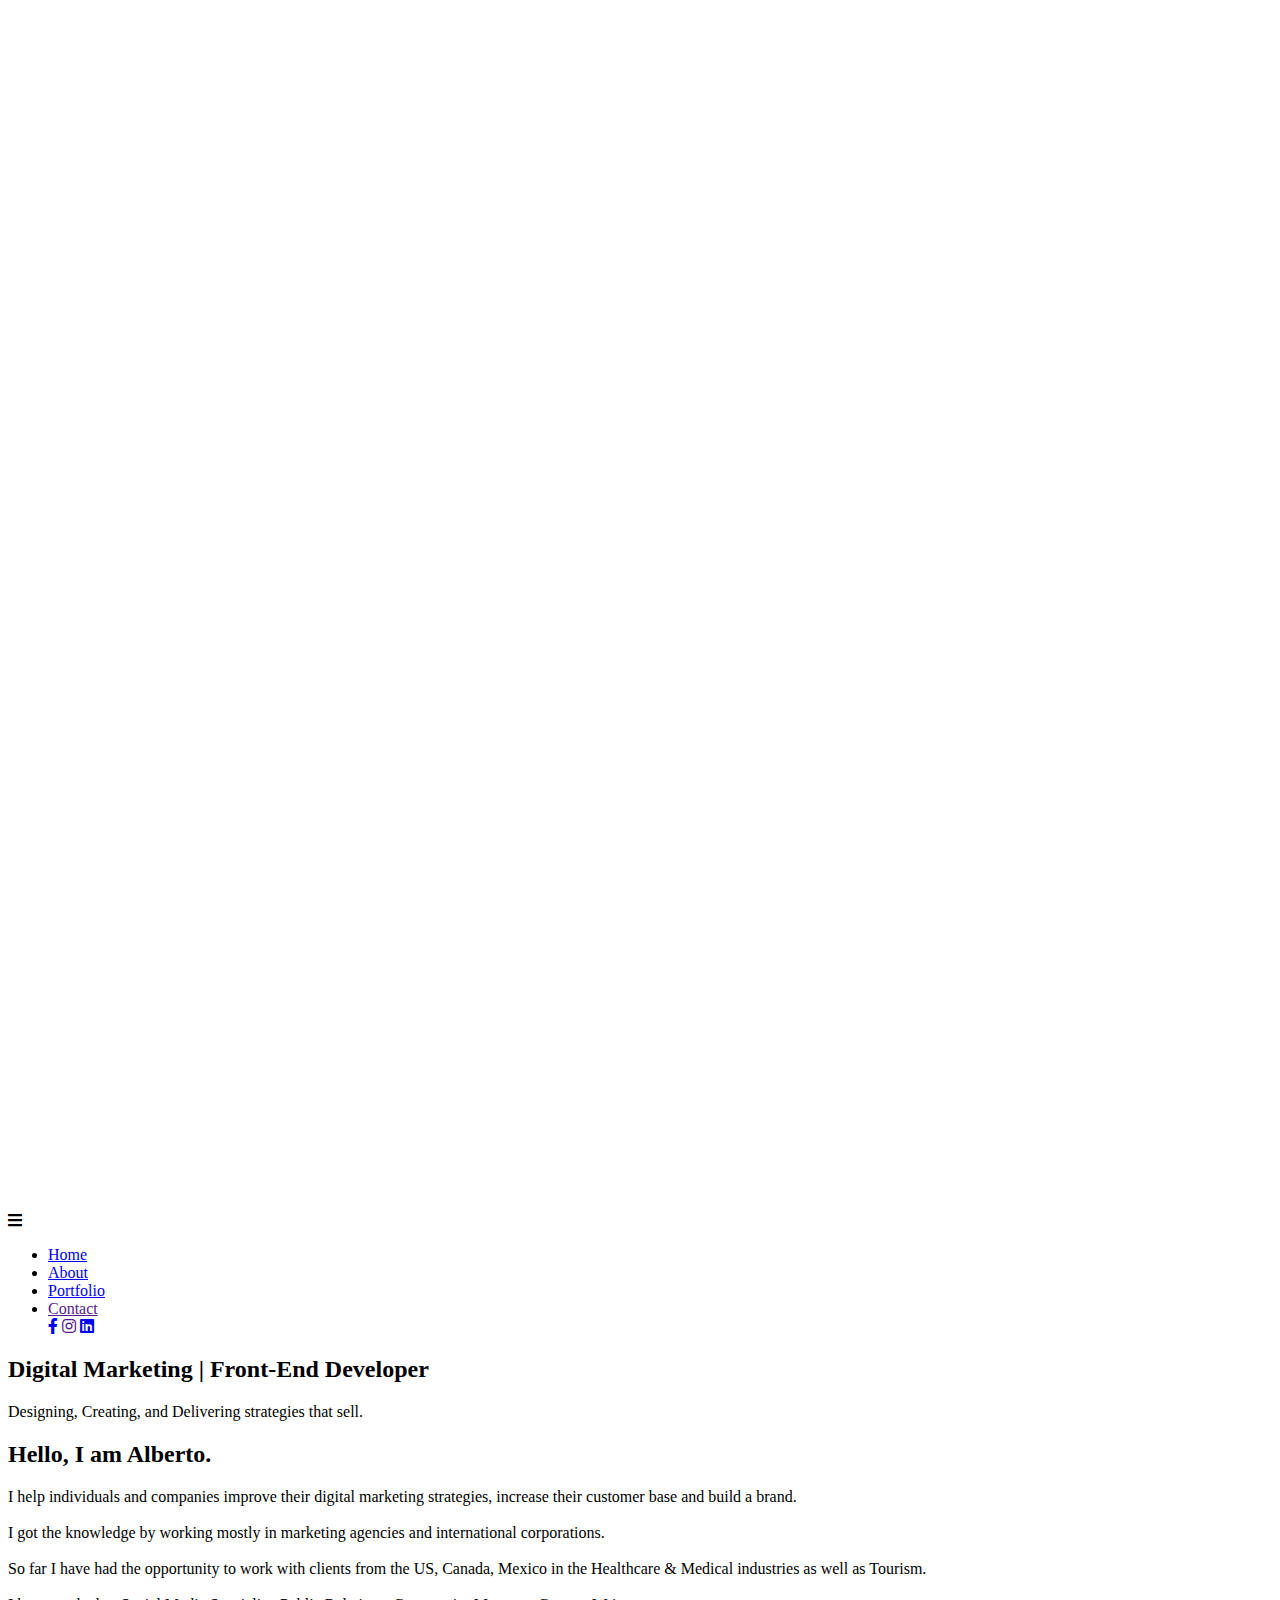
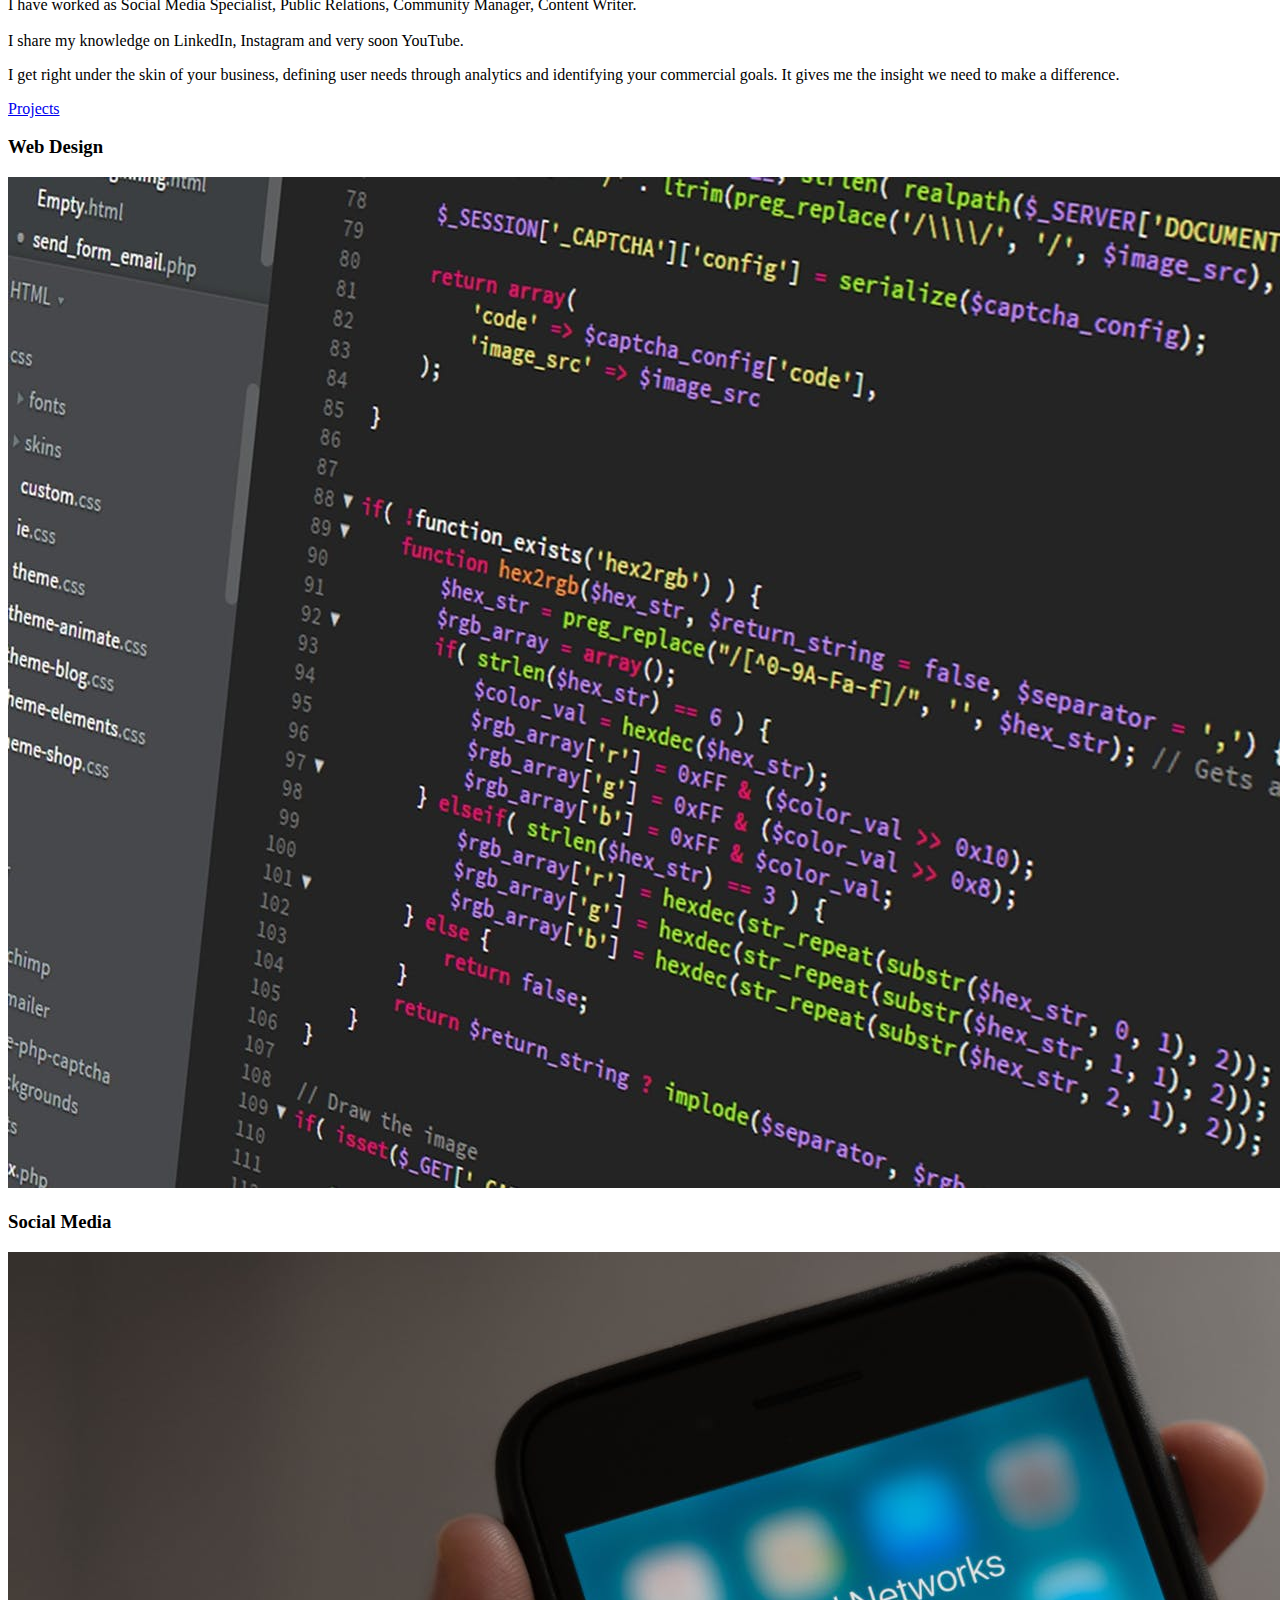
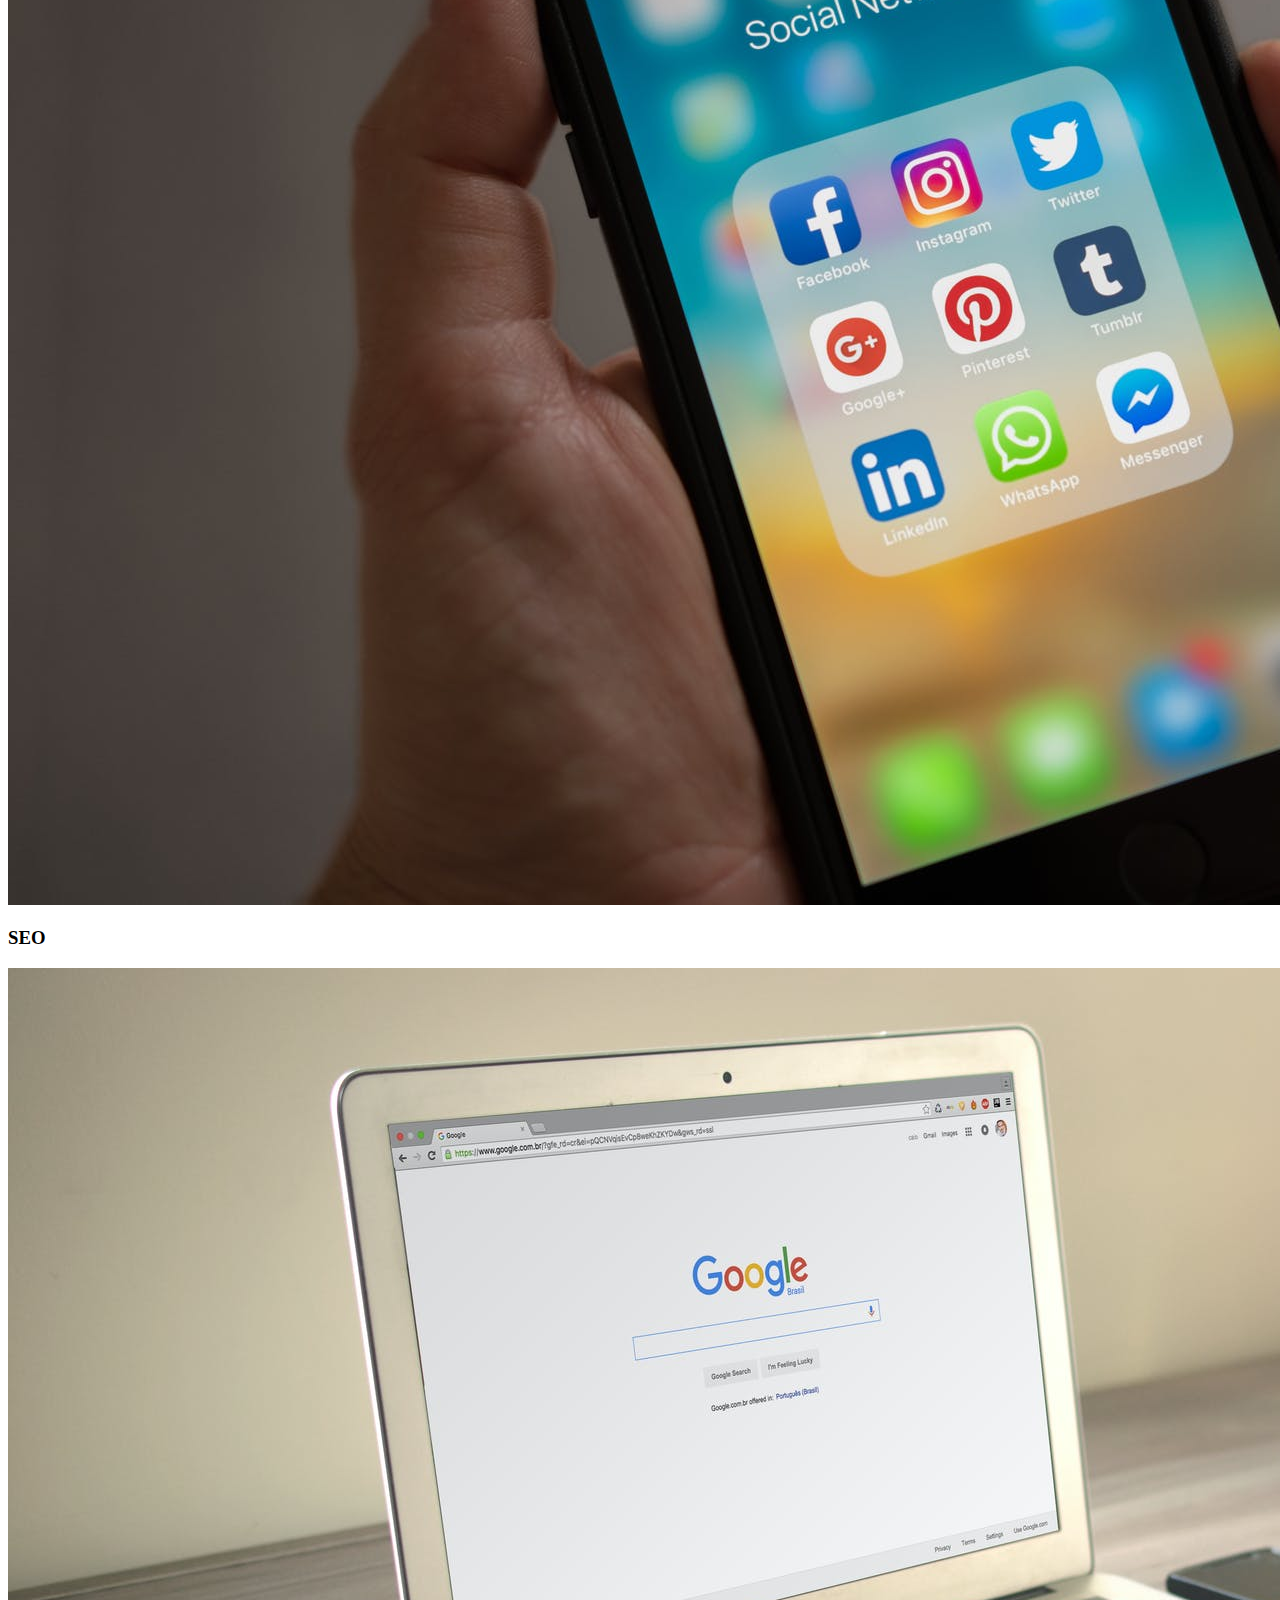
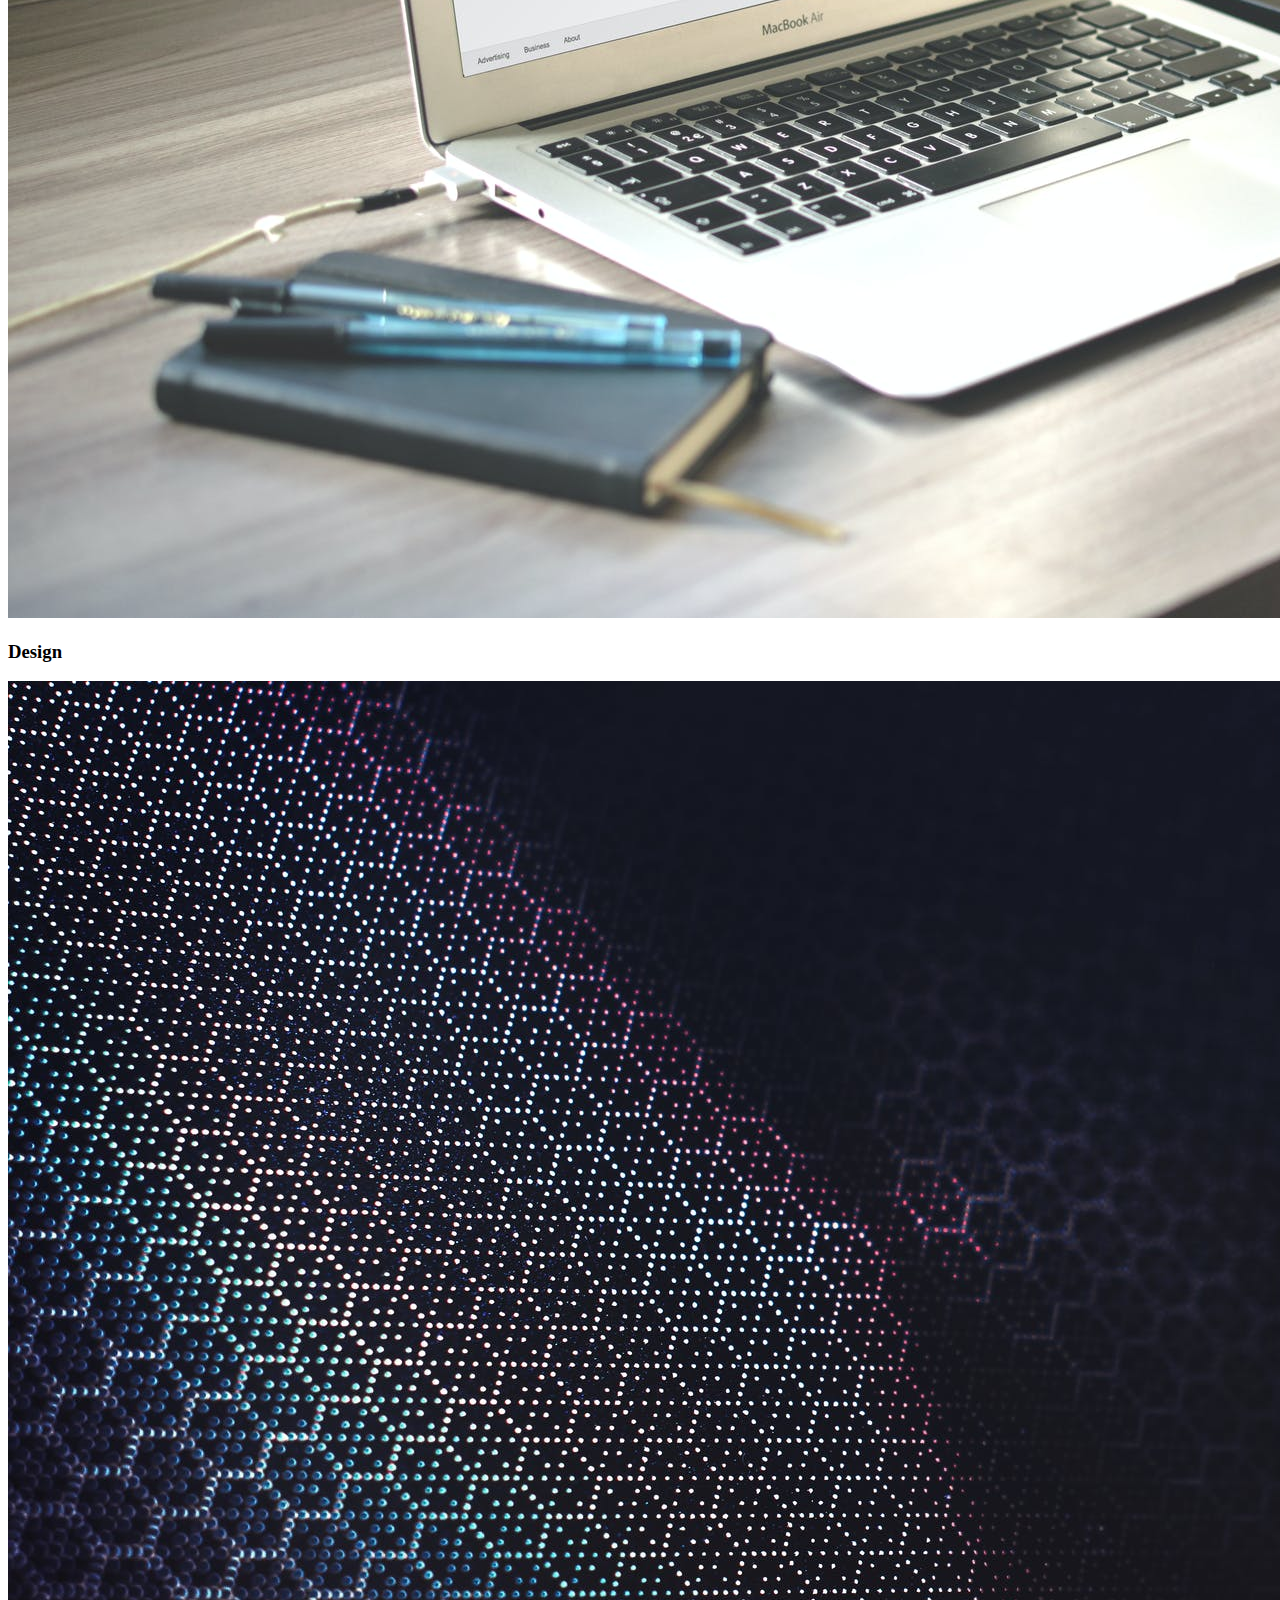
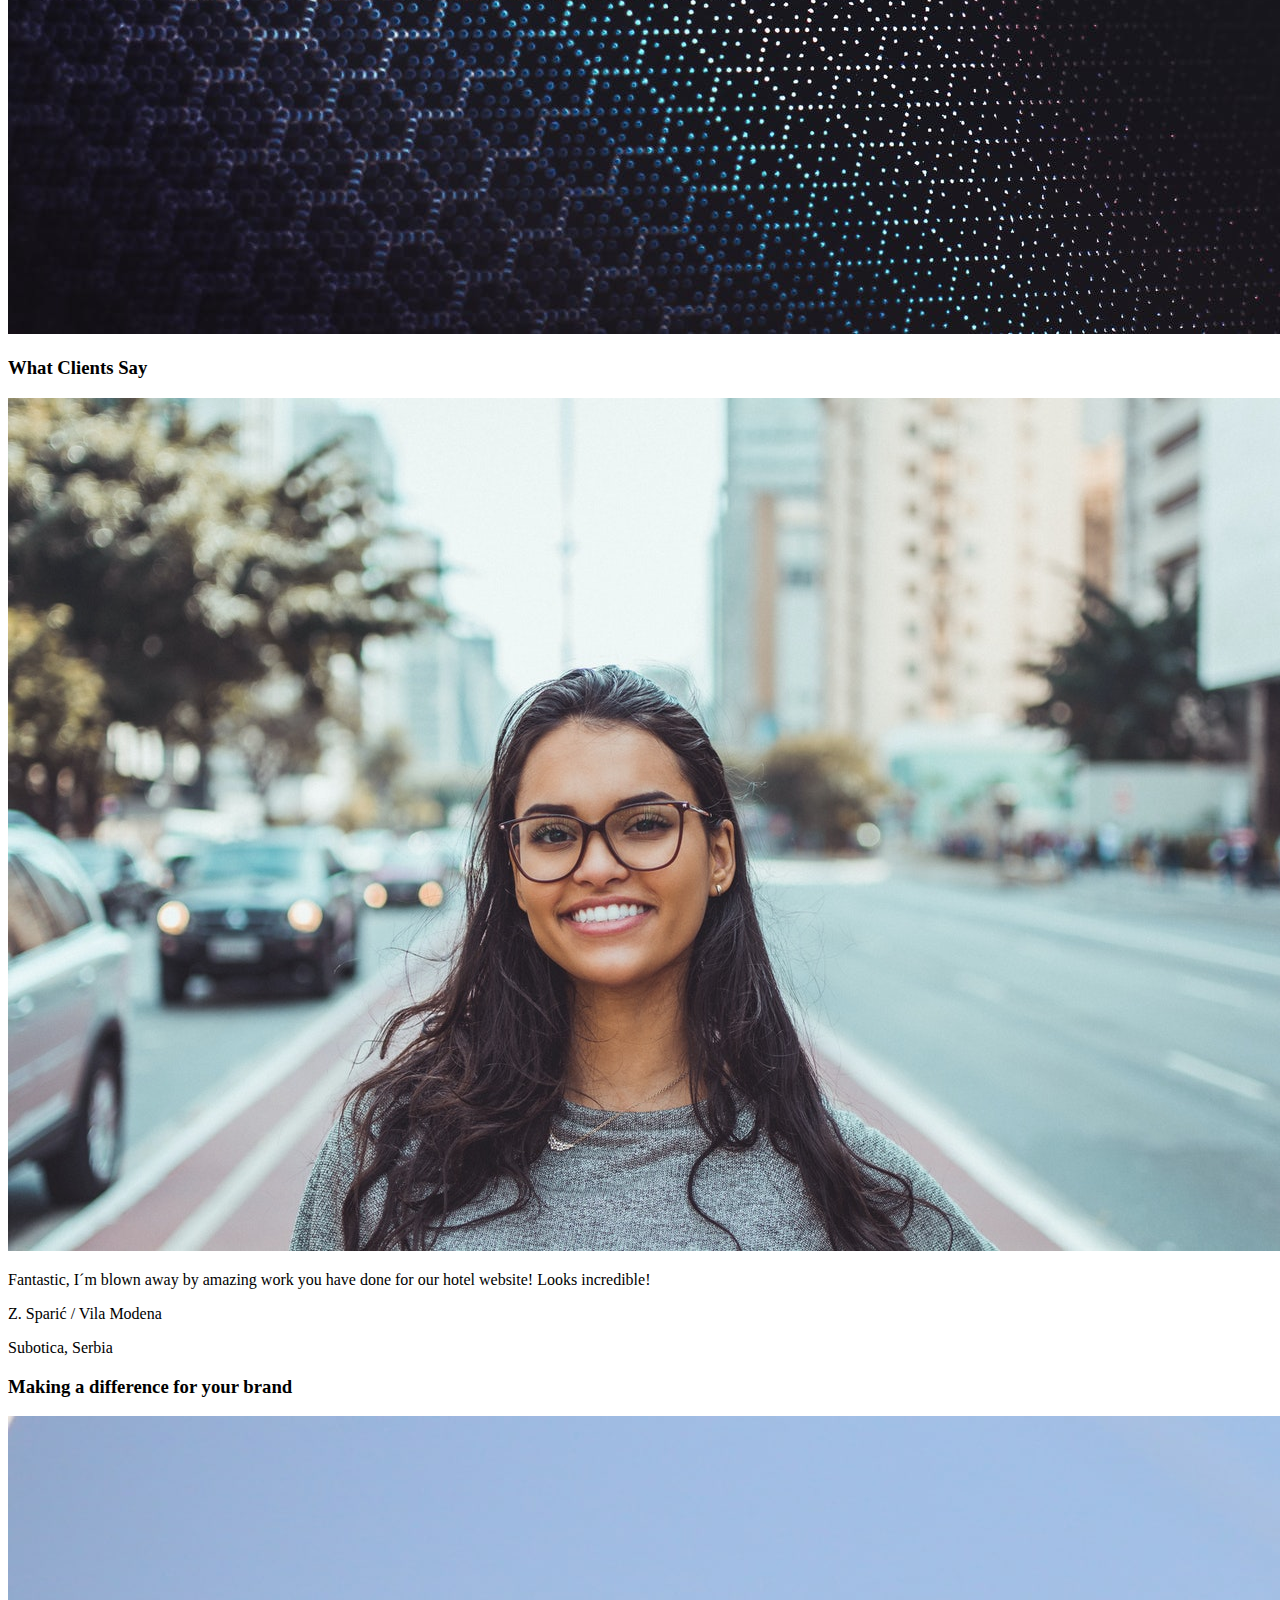
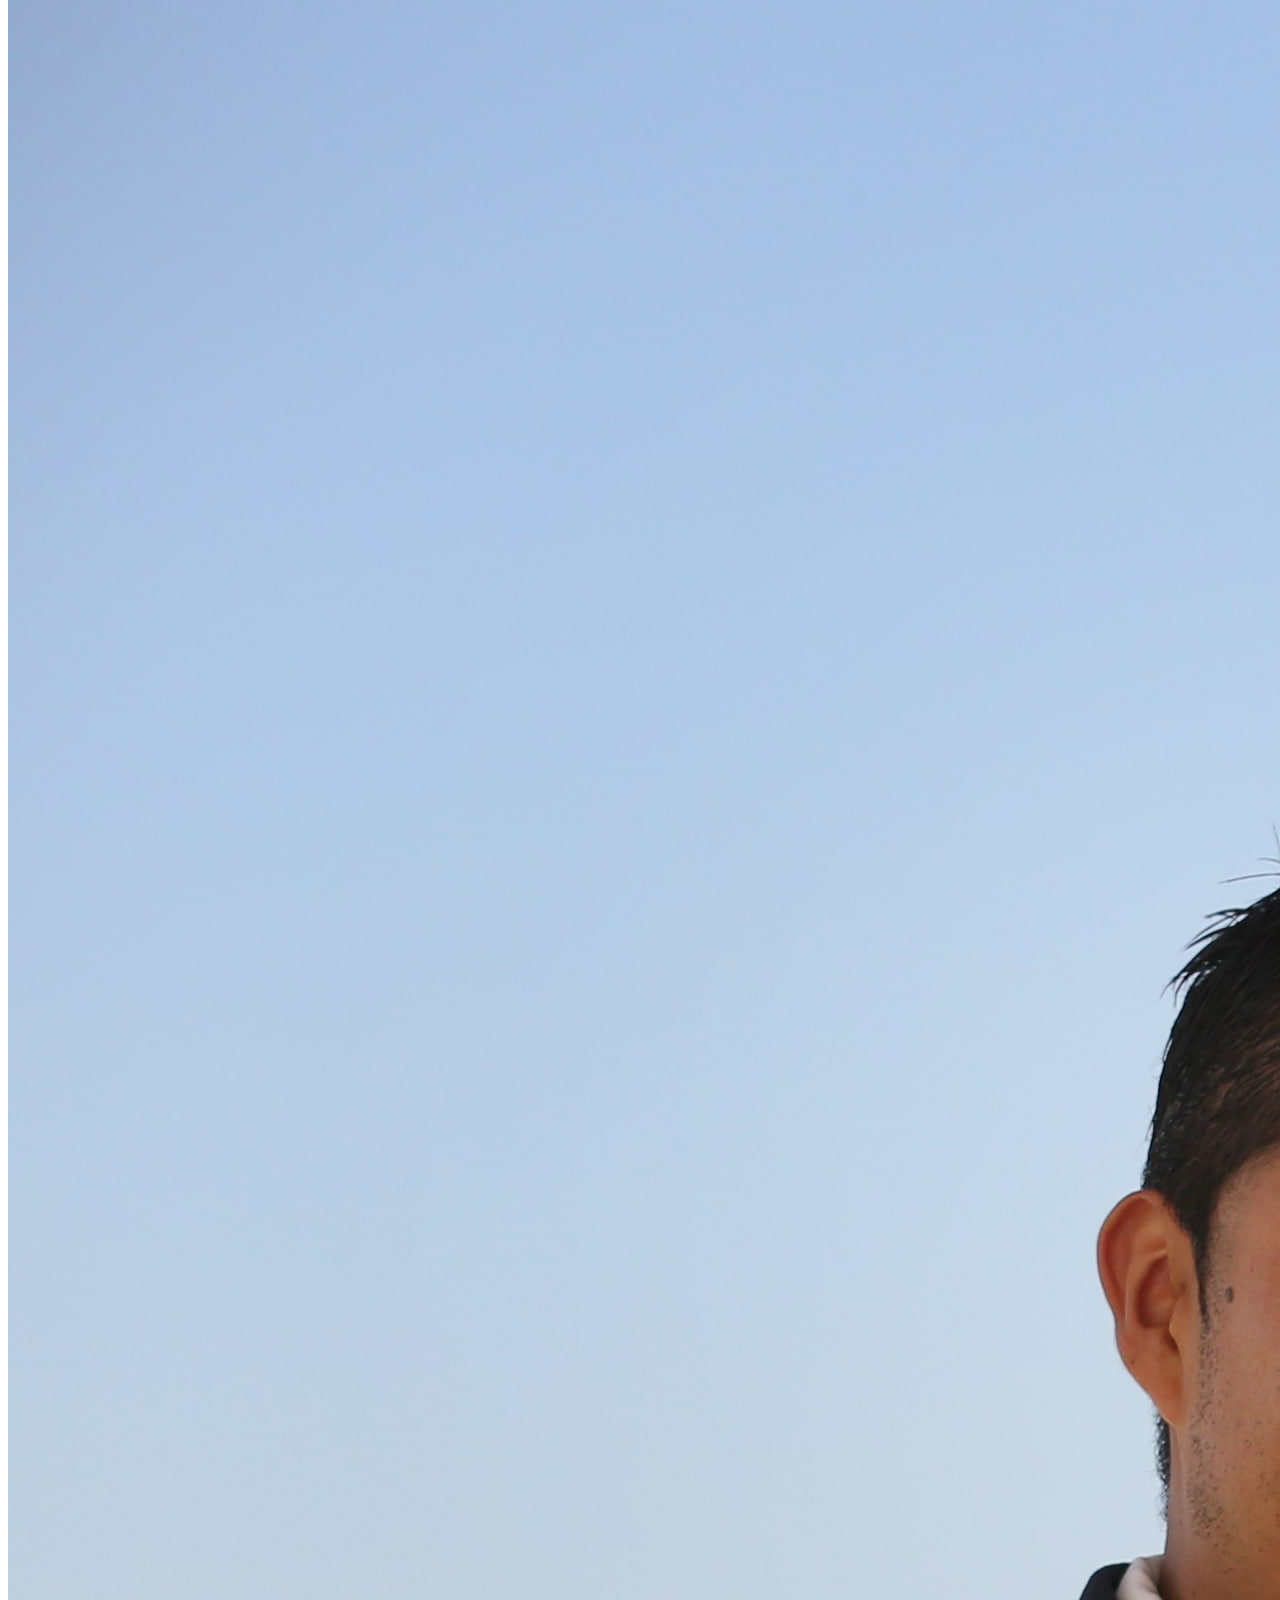
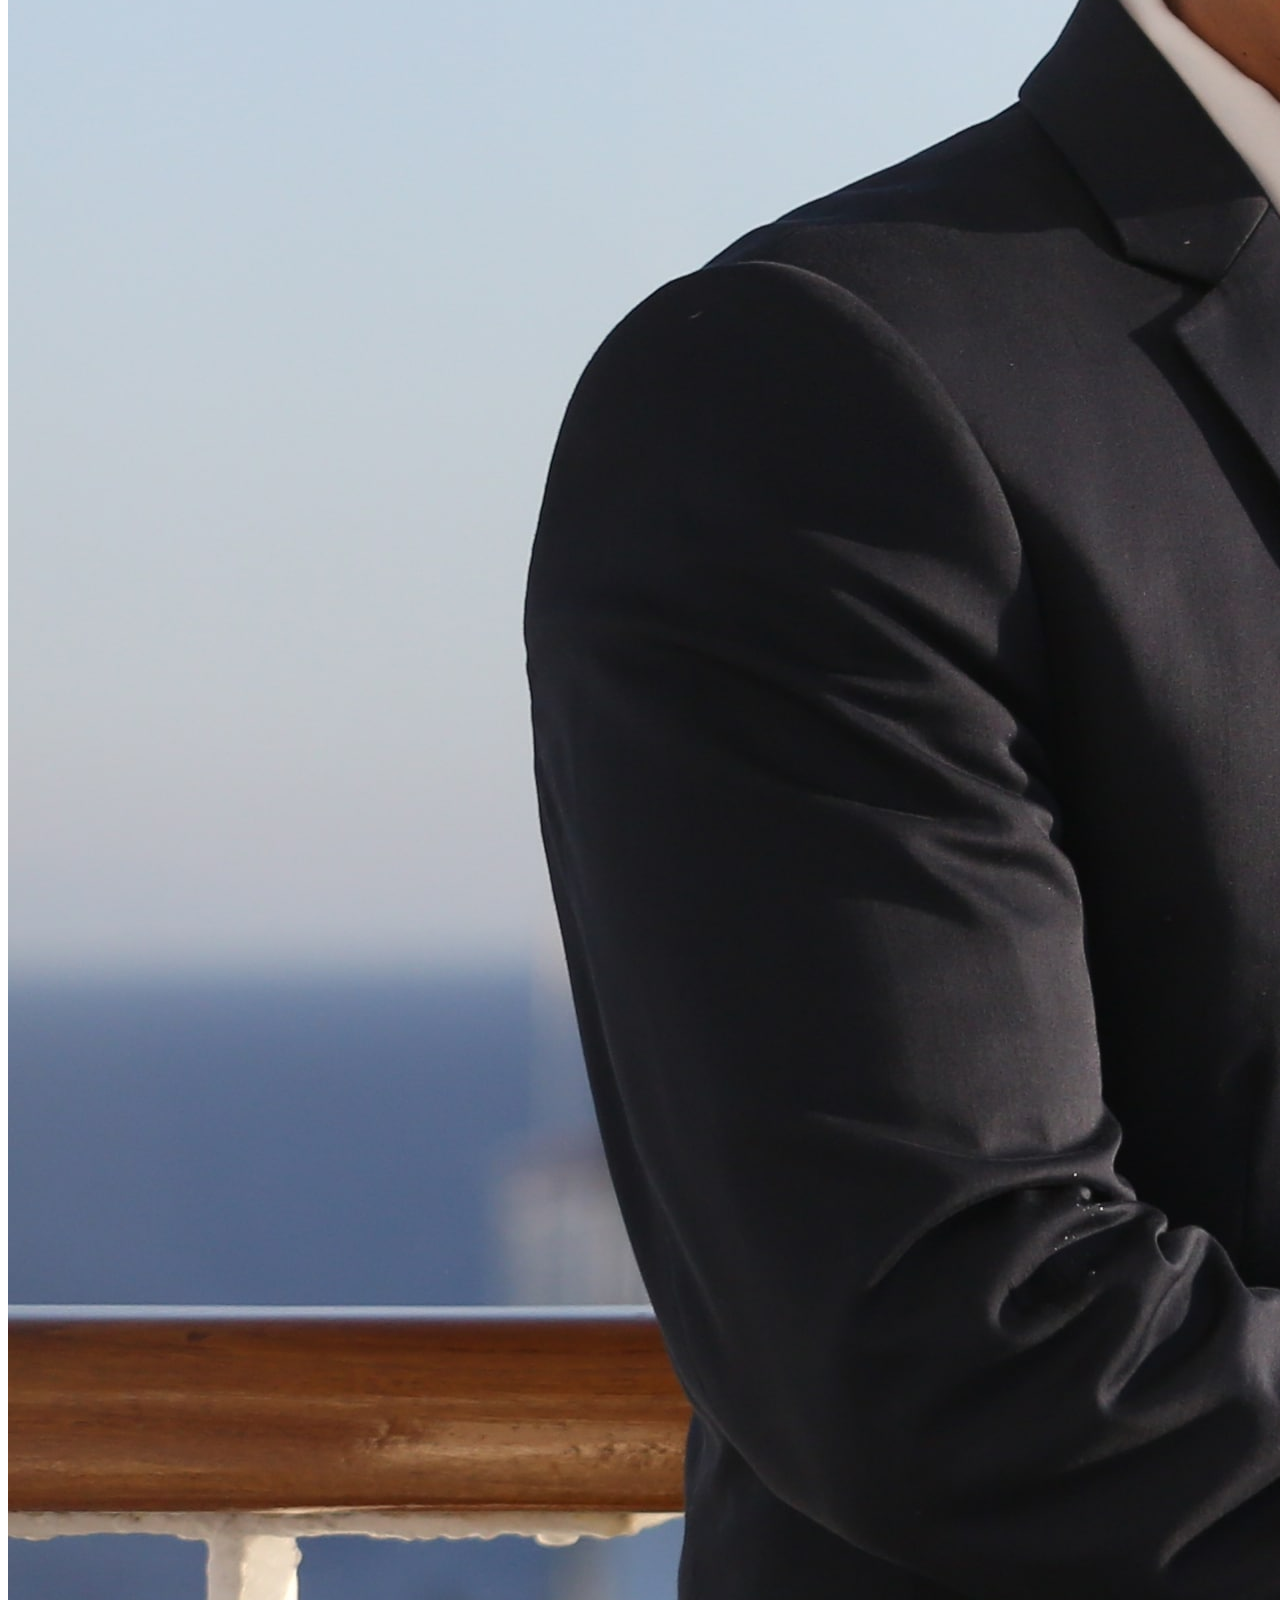
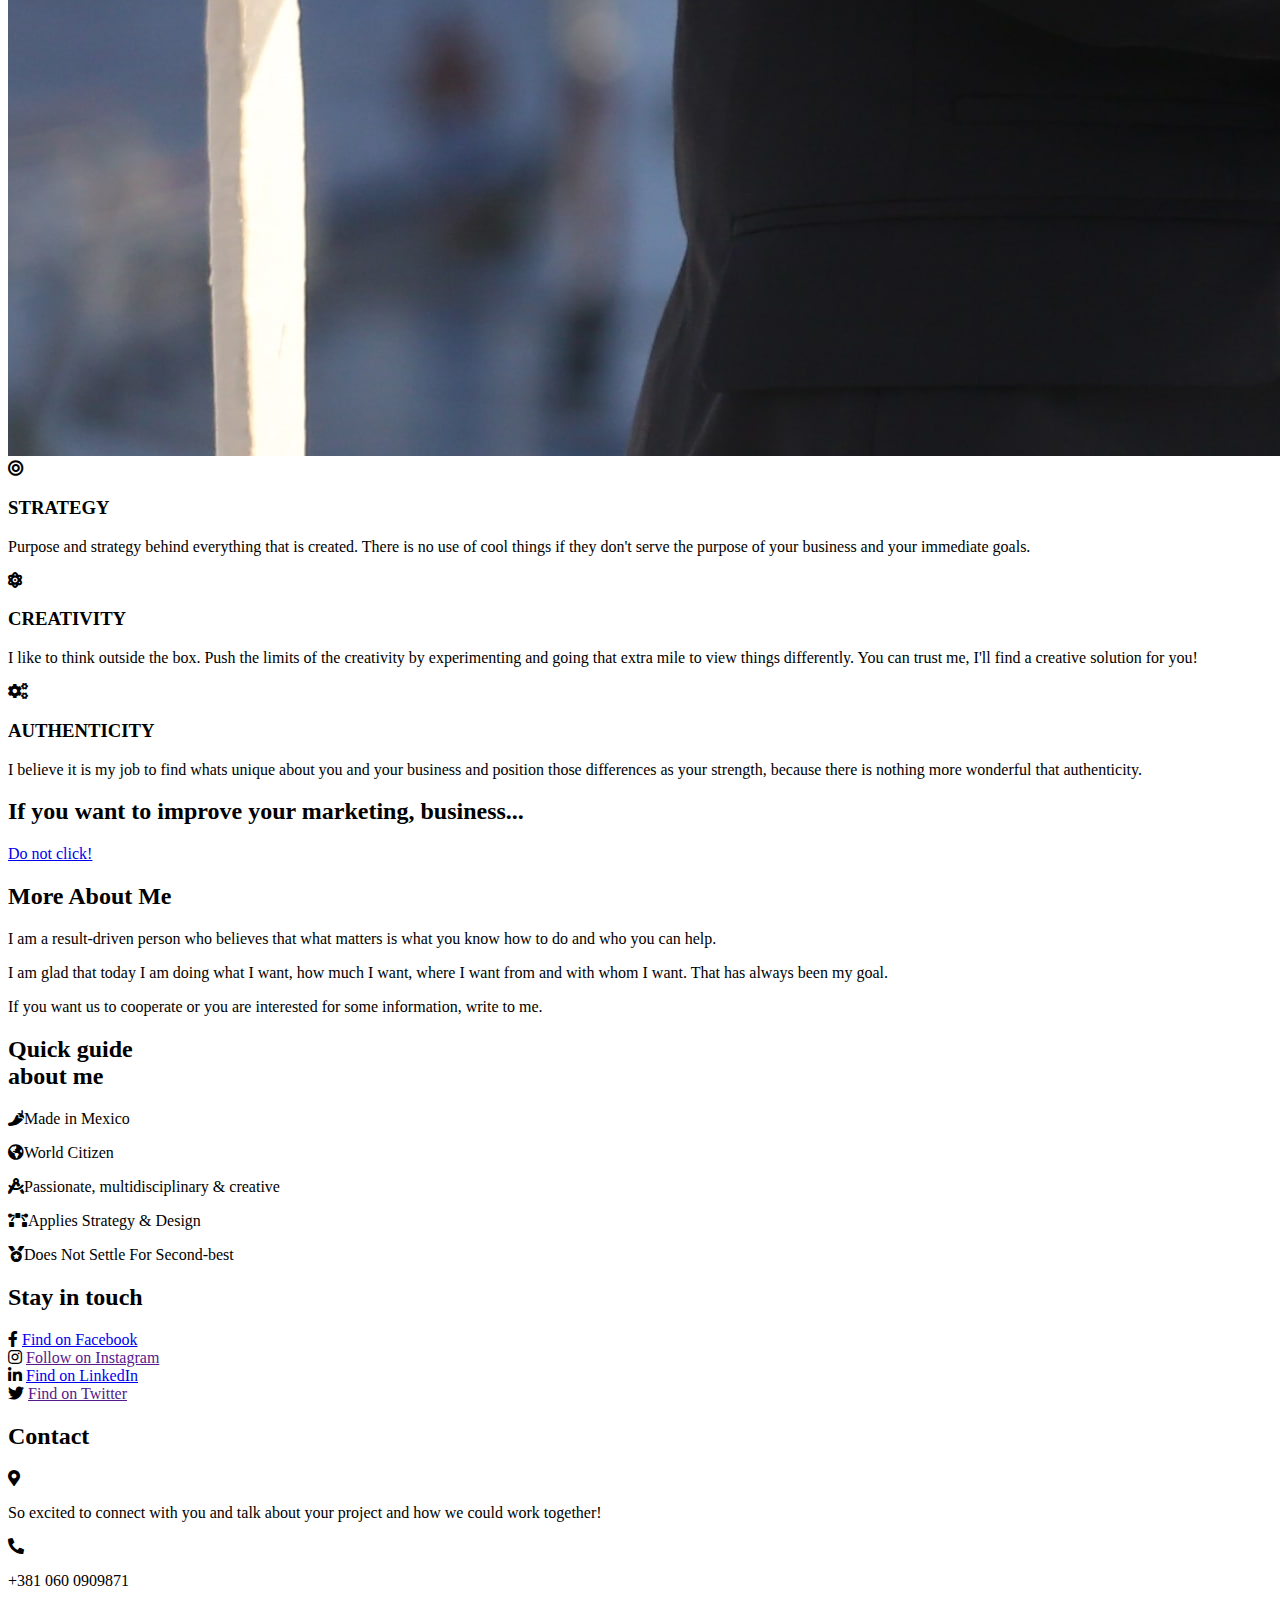
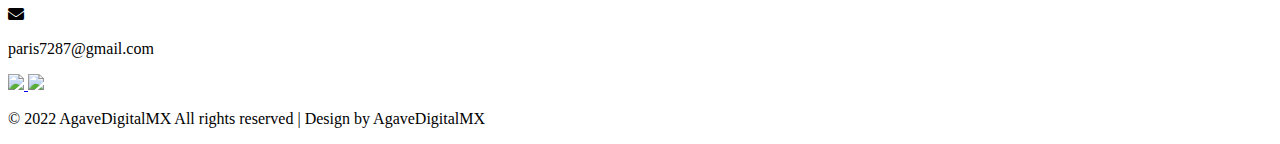
==== index.html @ 886b47e4 "Add files via upload" ====
<!DOCTYPE html>
<html lang="en">
<head>
    <meta charset="UTF-8">
    <meta http-equiv="X-UA-Compatible" content="IE=edge">
    <meta name="viewport" content="width=device-width, initial-scale=1.0">
    <title>Alberto Baca | Digital Marketing Specialist | Font-end Developer</title>
    <link rel="stylesheet" href="https://cdnjs.cloudflare.com/ajax/libs/font-awesome/5.15.2/css/all.min.css">
    <link rel="stylesheet" href="/css/styles.css">
    <link rel="icon" href="favicon (5).ico">
</head>
<body>
    <header class="main-header">
    <div class="container container--flex">
        <img src="./images/Alberto Baca-logos_white.png"  class="logo-alberto" alt="Alberto-Baca">
        
        <nav class="main-nav">
            <span class="icon-menu" id="btn-menu"><i class="fas fa-bars"></i></span>
            <ul class="menu" id="menu">
            <li class="menu__item"><a href="index.html" class="menu__link menu__link--select"><span>Home</span></a></li>
            <li class="menu__item"><a href="#main-footer" class="menu__link"><span>About</span></a></li>
            <li class="menu__item"><a href="portfolio.html" class="menu__link"><span>Portfolio</span></a></li>
            <li class="menu__item"><a href="" class="menu__link"><span>Contact</span></a></li>
            <div class="nav-social">
                <a href="https://www.facebook.com/alberto.baca.94" class="nav-social__item"><i class="fab fa-facebook-f"></i></a>
                <a href="" class="nav-social__item"><i class="fab fa-instagram"></i></a>
                <a href="https://www.linkedin.com/in/alberto-baca-814433140/" class="nav-social__item"><i class="fab fa-linkedin"></i></a>
            </div>
            </ul>   
        </nav> 
    </div>
</header>
    <div class="banner">
        <div class="banner__content">
            <div class="container">
        <h2 class="banner__title">Digital Marketing | Front-End Developer </h2>
        <p class="banner__txt">Designing, Creating, and Delivering strategies that sell.</p>
            </div>
        </div>
    </div>  

    <main class="main">
        <section class="welcome">
            <h2 class="section__title"> <strong>Hello, I am Alberto.</strong>  <br> </h2>

            <p class="welcome__txt"> I help individuals and companies improve their digital marketing strategies, increase their customer base and build a brand. <br><br>
            
            I got the knowledge by working mostly in marketing agencies and international corporations. <br><br>
            
            So far I have had the opportunity to work with clients from the US, Canada, Mexico in the Healthcare & Medical industries as well as
            Tourism. <br><br>
            I have worked as Social Media Specialist, Public Relations, Community Manager, Content Writer. <br><br>
            
            I share my knowledge on LinkedIn, Instagram and very soon YouTube.</p> 

            <p class="welcome__txt">I get right under the skin of your business, defining
            user needs through analytics and identifying your commercial goals. It gives me the insight we need to make a
            difference.</p>
                   
            <a href="portfolio.html" class="welcome__btn">Projects</a>
        </section>

        <section class="container-designs">
            <div class="design__item">
                <h3 class="design__title">Web Design</h3>
                <img src="./images/web-design1.jpeg" alt="web-design" class="design__img">
            </div>
            <div class="design__item">
                <h3 class="design__title">Social Media</h3>
                <img src="./images/social-media.jpeg" alt="social_media_strategies" class="design__img">
            </div>
            <div class="design__item">
                <h3 class="design__title"> SEO </h3>
                <img src="./images/SEO.jpeg" alt="seo" class="design__img">
            </div>
            <div class="design__item">
                <h3 class="design__title">Design</h3>
                <img src="./images/graphic-design.jpeg" alt="graphic-design" class="design__img">
            </div>
        </section>
        
        <section class="container-testimonials">
            <h3 class="section__title">What Clients Say</h3>
                <img src="./images/lady.jpg" alt="" class="testimonials__img">
                <p class="testimonials__txt">Fantastic, I´m blown away by amazing work you have done for our hotel website! Looks incredible!</p>
                <p class="testimonials__name">Z. Sparić / Vila Modena</p>
                <p class="testimonials__location">Subotica, Serbia</p>

        </section>
        <section class="container-tips">
        <div class="design__item">
            <h3 class="design__title">Making a difference for your brand</h3>
            <img src="./images/marketing-specialis2.JPG" alt="" class="design__img">
        </div>
        <div class="container-box">
            <div class="box">
                <div class="box__icon"><i class="fas fa-bullseye"></i></div>
                <div class="box__content">
                <h3 class="box__title">STRATEGY</h3>
                <p class="box__txt">Purpose and strategy behind everything that is created. There is no use of cool things if they don't serve the purpose of your business and your immediate goals.</p>
                </div>
            </div>
            <div class="box">
                <div class="box__icon"><i class="fas fa-atom"></i></div>
                <div class="box__content">
                <h3 class="box__title">CREATIVITY</h3>
                <p class="box__txt">I like to think outside the box.
                Push the limits of the creativity by experimenting and going that extra mile to view things differently. You can trust
                me, I'll find a creative solution for you!</p>
                </div>
            </div>
            <div class="box">
                <div class="box__icon"><i class="fas fa-cogs"></i></div>
                <div class="box__content">
                <h3 class="box__title">AUTHENTICITY</h3>
                <p class="box__txt"> I believe it is my job to find whats unique about you and your business and position those differences as your strength, because there
                is nothing more wonderful that authenticity.</p>
                </div>
            </div>
        </div>
        </section>  
        <section class="newsletter">
            <h2 class="section__bottom">If you want to improve your marketing, business...</h2>
            <a href="mailto:paris7287@gmail.com" class="welcome__btn">Do not click!</a>
           
            <!--<form action="" method="POST" class="form">
                <input type="email" placeholder="Email" class="form__mail">
                <input type="submit" class="form__submit" value="Suscribe">
            </form>-->
        </section>       
    </main>

    <footer class="main-footer">
        <div class="container">
            <div class="column column--50-25">
                 <h2 class="footer__title">More About Me</h2>
                <p class="footer__txt">I am a<span class="color-span"> result-driven </span> person who believes that what matters is what you know how to do and who you can help.
                
                <p class="footer__txt"> I am glad that today I am doing what I want, how much I want, where I want from and with whom I want. That has always
                been my goal.</p>

                <p>If you want us to cooperate or you are interested for some information, write to me.</p>
                <!--<p class="footer__author">- Alberto Baca</p>-->
            </div>
            
            <div class="column column--50-25">        
                <h2 class="footer__title">Quick guide <br> about me</h2>
                <p class="footer__txt"><i class="fas fa-pepper-hot"></i>Made in Mexico</p>
                <p class="footer__txt"><i class="fas fa-globe-americas"></i>World Citizen</p>
                <p class="footer__txt"><i class="fas fa-drafting-compass"></i>Passionate, multidisciplinary & creative</p>
                <p class="footer__txt"><i class="fas fa-bezier-curve"></i>Applies Strategy & Design</p>
                <p class="footer__txt"><i class="fas fa-medal"></i>Does Not Settle For Second-best</p>
            </div>
            <div class="column column--50-25">
                <h2 class="footer__title">Stay in touch</h2>
                <div class="footer__socials"> 
                    <div class="social-icon">
                        <i class="fab fa-facebook-f"></i>
                        <a class="social__link" href="https://www.facebook.com/alberto.baca.94">Find on Facebook</a>
                    </div>
                    <div class="social-icon">
                        <i class="fab fa-instagram"></i>
                        <a class="social__link" href="">Follow on Instagram</a>
                    </div>
                    <div class="social-icon">
                        <i class="fab fa-linkedin-in"></i>
                        <a class="social__link" href="https://www.linkedin.com/in/alberto-baca-814433140/">Find on LinkedIn</a>
                    </div>
                    <div class="social-icon">
                        <i class="fab fa-twitter"></i>
                        <a class="social__link" href="">Find on Twitter</a>
                    </div>
                </div>
            </div>

                <div class="column column--50-25">
                     <h2 class="footer__title">Contact</h2>
                    <div class="contact-icon">
                         <i class="fas fa-map-marker-alt"></i>
                         <p class="contact__txt">So excited to connect with you and talk about your project and how we could work together!</p>
                    </div>
                    <div class="contact-icon">
                        <i class="fas fa-phone-alt"></i>
                        <p class="contact__txt">+381 060 0909871</p>
                    </div>
                
                    <div class="contact-icon">
                        <i class="fas fa-envelope"></i>
                        <p class="contact__txt">paris7287@gmail.com</p>
                    </div>
                </div>
            </div>

            <section class="certification">
                <div class='academy-badge'>
                    <a href='http://academy.hubspot.com/certification' title='Digital Marketing ' target="_blank">
                        <img
                            src='https://hubspot-academy.s3.amazonaws.com/prod/tracks/user-badges/26879676/54c838c7e5d2475f8ab4f4d343671700.png' />
                    </a>

                    <a href='http://academy.hubspot.com/certification' title='Inbound'>
                        <img
                            src='https://hubspot-academy.s3.amazonaws.com/prod/tracks/user-badges/26879676/c0d8d9123cd74a4baf21c8b1aa3e2cb2.png' />
                    </a>
                </div>                
            </section>

            <div class="second-footer">
            <p class="copy">&copy; 2022 AgaveDigitalMX All rights reserved | Design by <span class="color-span">AgaveDigitalMX</span>
            </p>
            </div>
    </footer>

<script src="./js/menu.js"></script>
</body> 
</html>
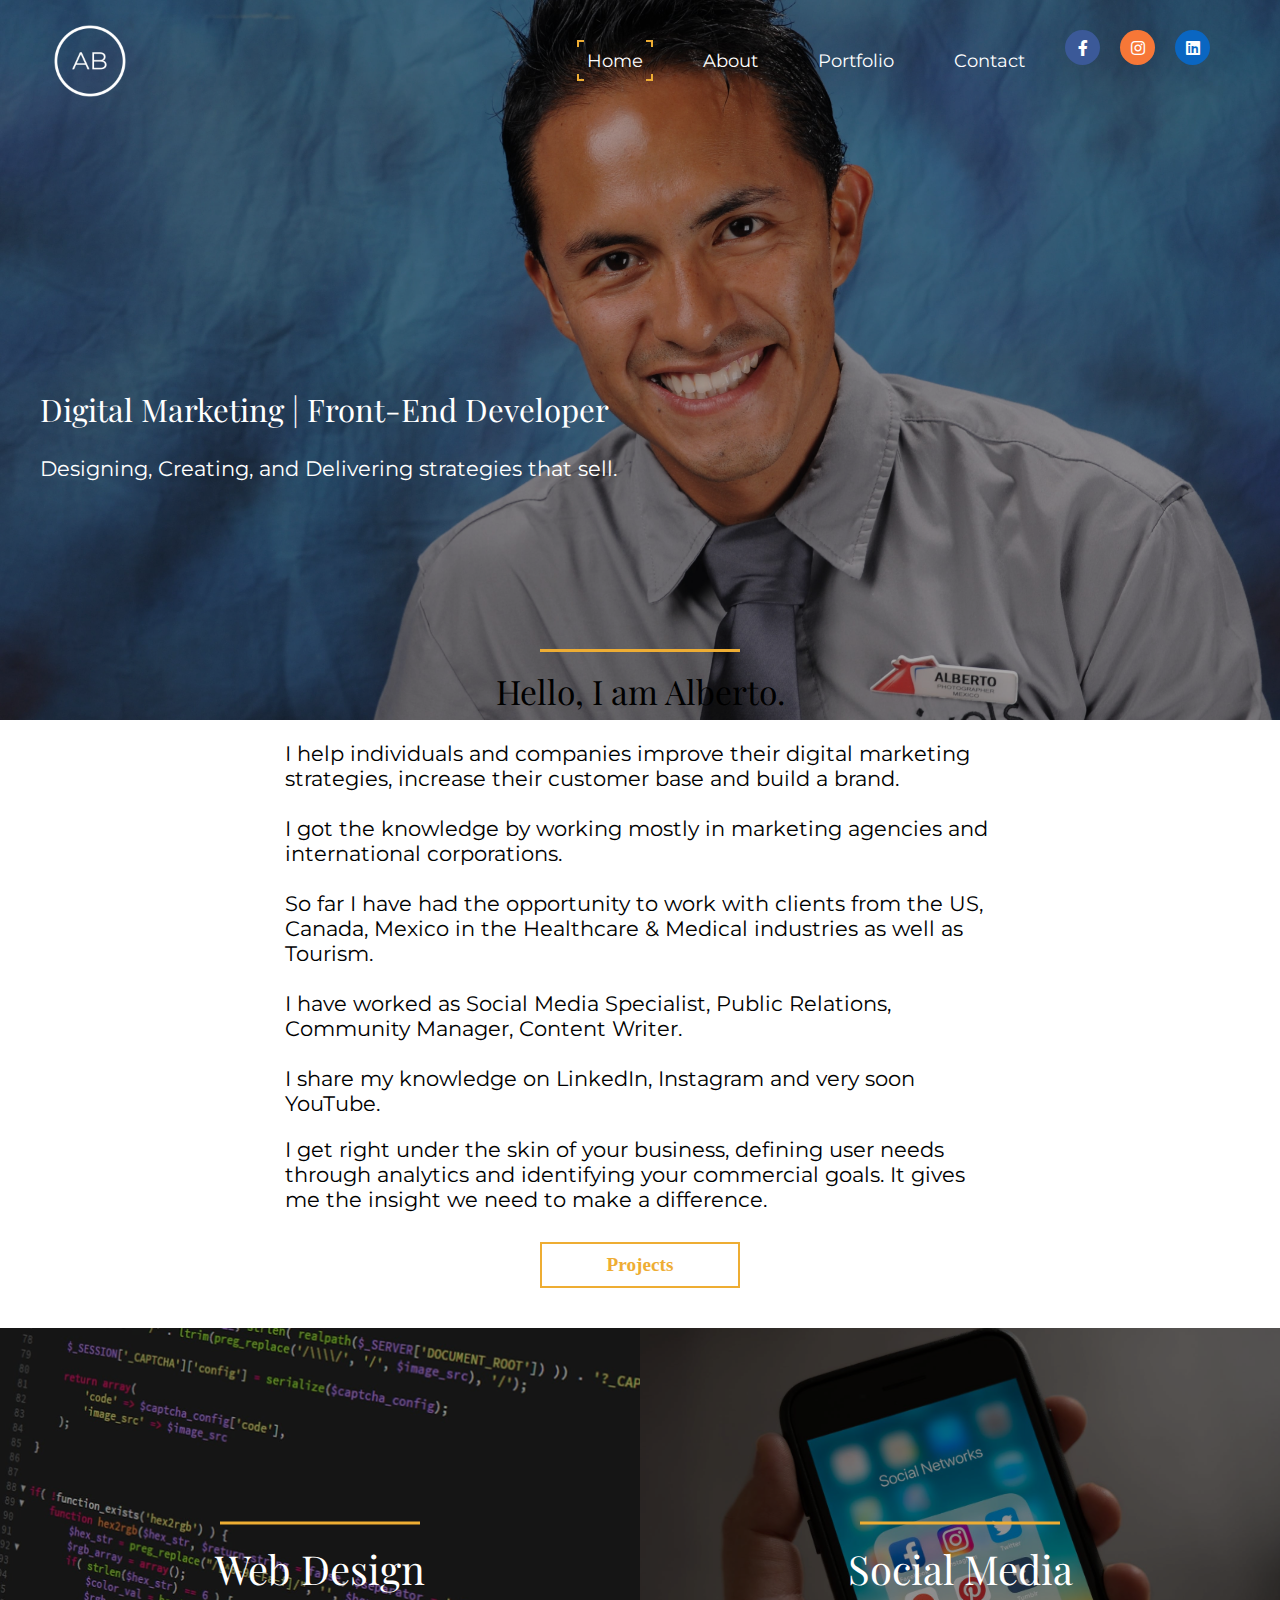
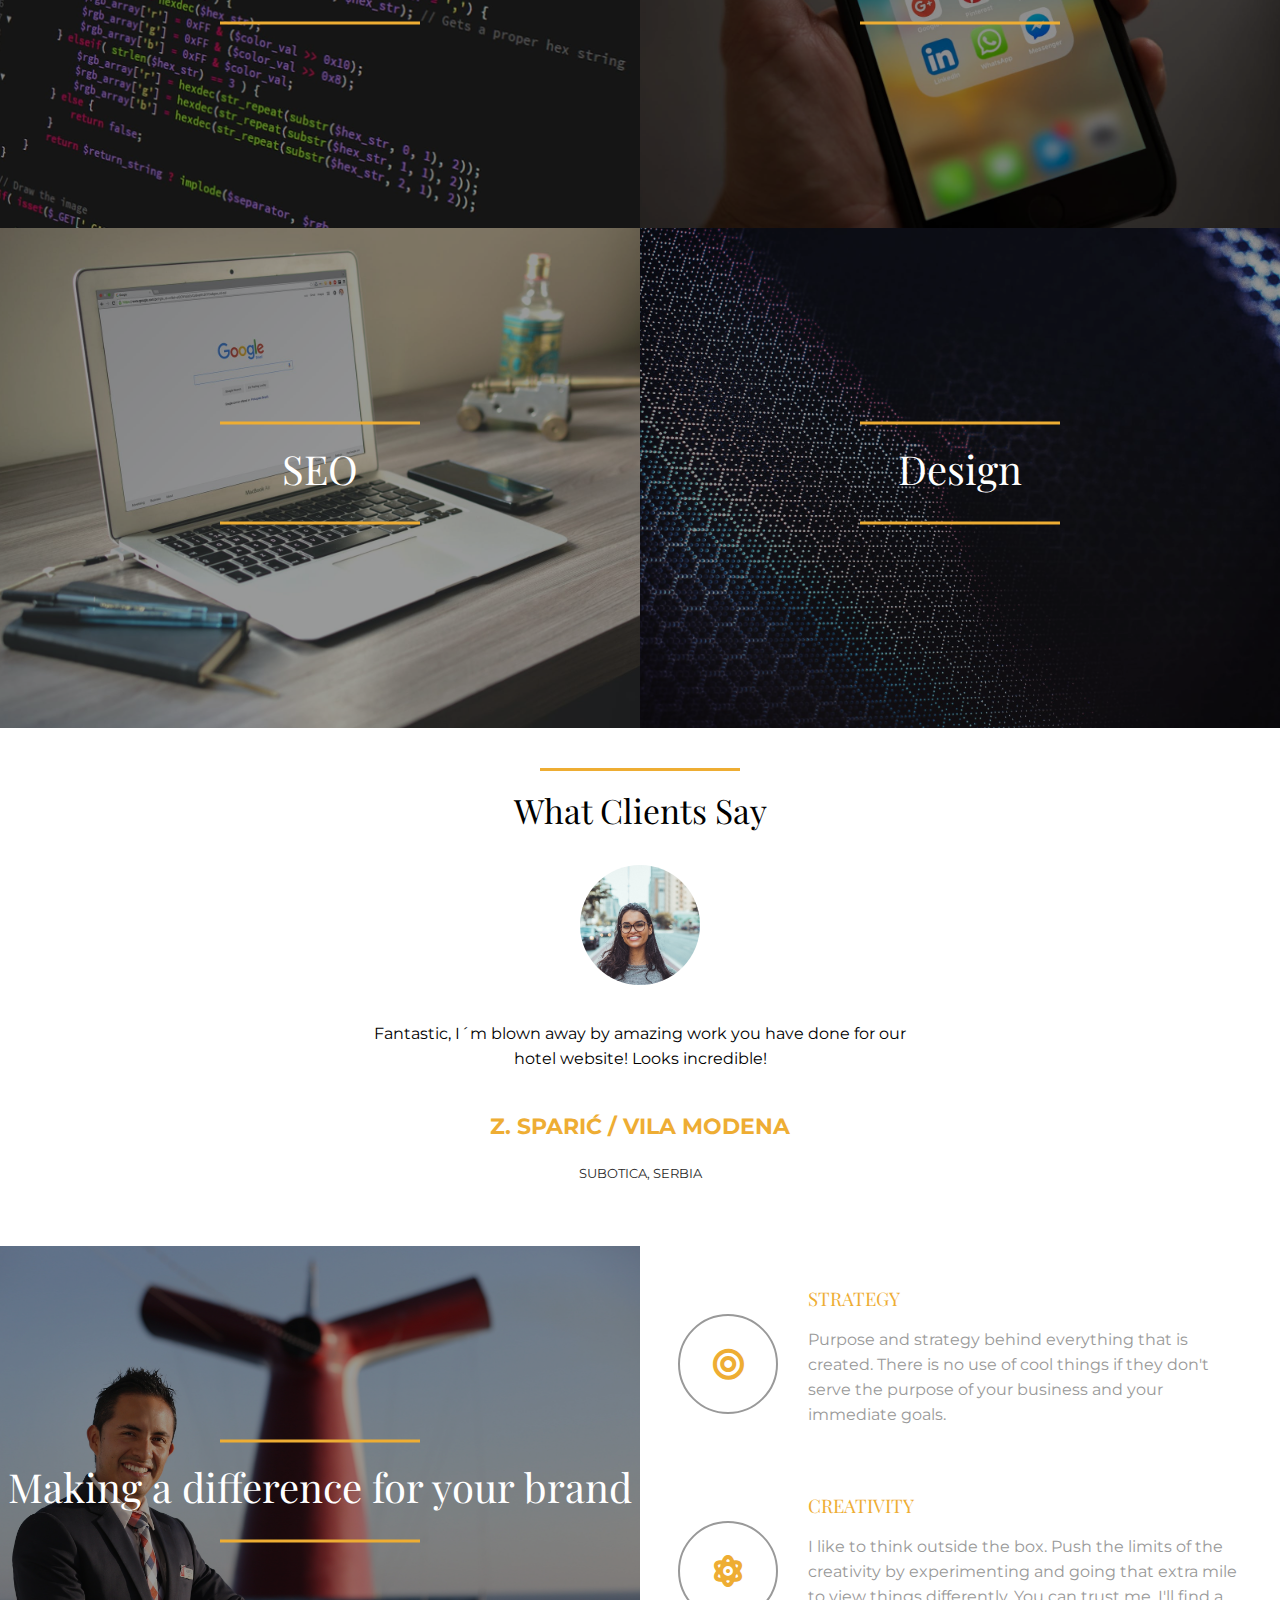
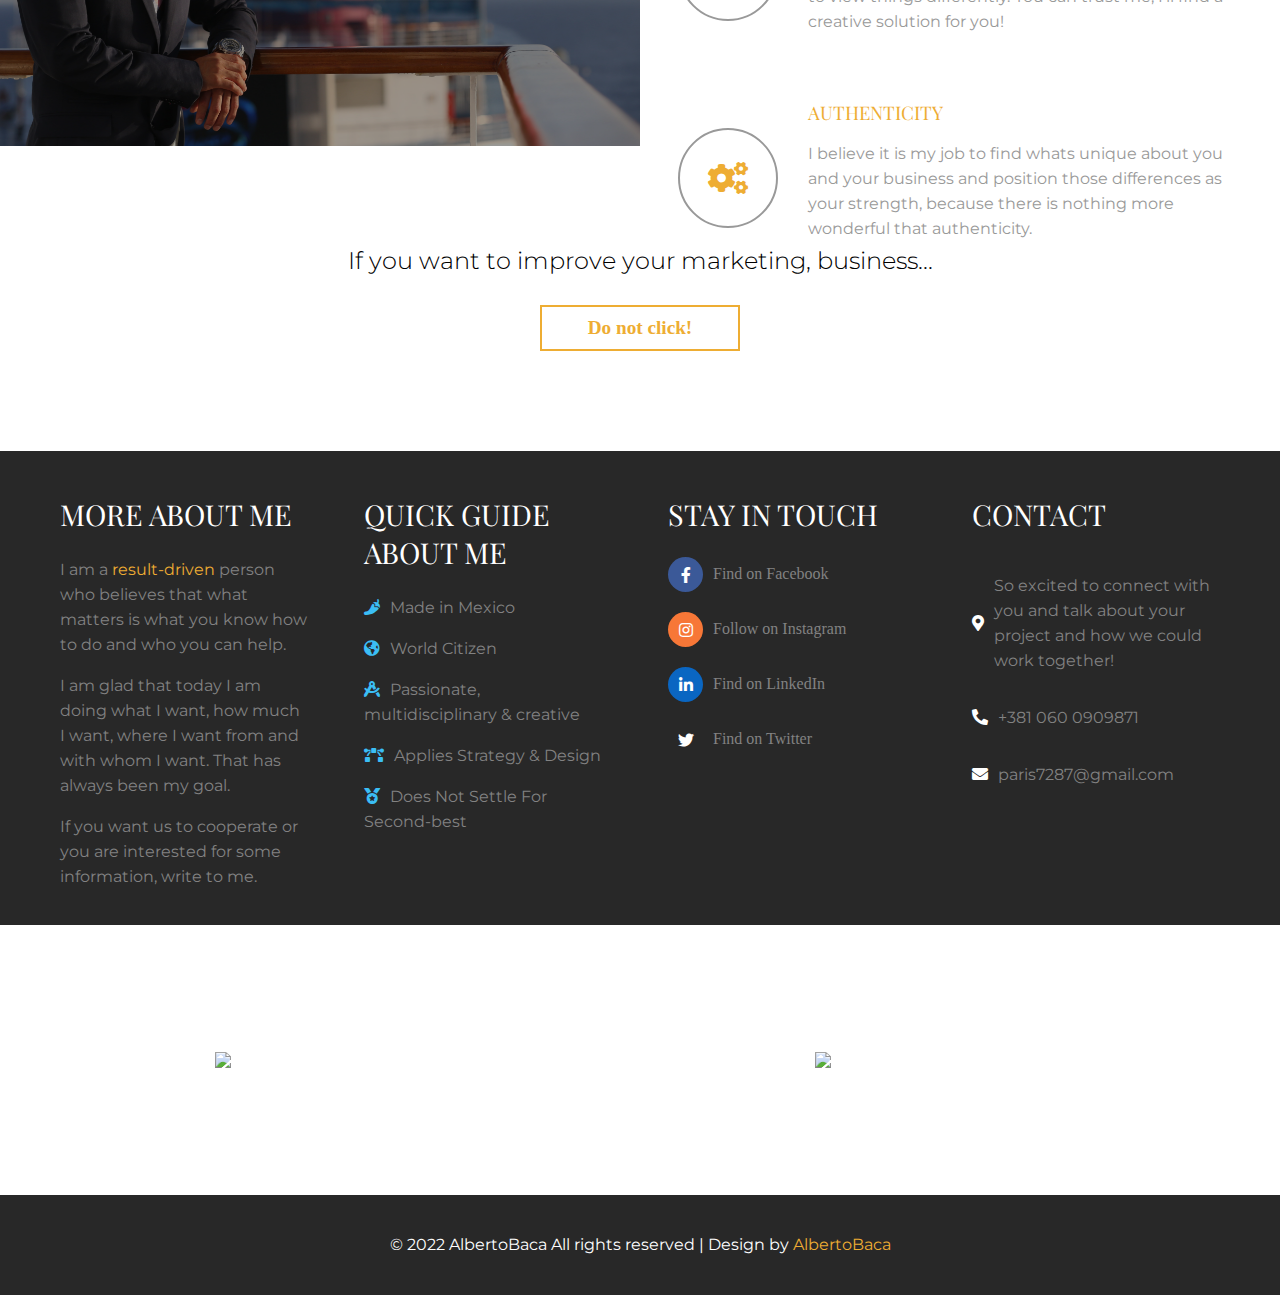
==== commit 4a8a9271: "Update index.html" ====
--- a/index.html
+++ b/index.html
@@ -206,11 +206,11 @@
             </section>
 
             <div class="second-footer">
-            <p class="copy">&copy; 2022 AgaveDigitalMX All rights reserved | Design by <span class="color-span">AgaveDigitalMX</span>
+            <p class="copy">&copy; 2022 AlbertoBaca All rights reserved | Design by <span class="color-span">AlbertoBaca</span>
             </p>
             </div>
     </footer>
 
 <script src="./js/menu.js"></script>
 </body> 
-</html>+</html>
--- a/css/styles.css
+++ b/css/styles.css
@@ -0,0 +1,844 @@
+@import url('https://fonts.googleapis.com/css2?family=Comforter&family=Montserrat:wght@100;200;300;400;500;700&family=Playfair+Display:wght@400;500;600;700;800&family=Source+Sans+Pro:wght@200;300;400;600;700&display=swap');
+
+* {
+  box-sizing: border-box;
+}
+
+body {
+  margin: 0;
+  font-family: "Roboto";
+}
+
+h1,
+h2,
+h3,
+h4,
+h5,
+h6 {
+  font-family: "Playfair Display";
+  font-weight: 300;
+}
+
+img {
+  display: block;
+  max-width: 100%;
+}
+
+p {
+  line-height: 25px;
+  font-family: "Source Sans Pro";
+}
+
+.container--flex {
+  display: flex;
+  justify-content: space-between;
+  align-items: center;
+}
+
+/*Estilos de header*/
+.main-header {
+  padding: 0 15px;
+}
+
+.logo-alberto{
+  width: 100px;
+}
+
+.main-title {
+  color: #fff;
+}
+
+.color-span {
+  color: #eead33;
+}
+/*Estilos del menu*/
+
+.icon-menu {
+  font-size: 1.5em;
+  color: #eead33;
+  border: 1px solid white;
+  display: block;
+  padding: 5px 12px;
+  border-radius: 5px;
+  cursor: pointer;
+}
+.menu {
+  position: absolute;
+  top: 80px;
+  left: 0;
+  background: #212121;
+  width: 100%;
+  list-style: none;
+  padding: 20px;
+  margin: 0;
+  z-index: 999;
+  opacity: 0;
+  visibility: hidden;
+  transition: all 0.5s;
+}
+
+.menu__item {
+  padding: 20px;
+  text-align: center;
+  width: 150px;
+  margin: auto;
+}
+
+.menu__link {
+  color: #fff;
+  text-decoration: none;
+  position: relative;
+  display: block;
+  font-family: "Montserrat";
+}
+
+.menu__link::before {
+  content: "";
+  position: absolute;
+  width: 5px;
+  height: 5px;
+  border-right: 2px solid #eead33;
+  border-top: 2px solid #eead33;
+  top: 0;
+  right: 0;
+  opacity: 0;
+}
+
+.menu__link::after {
+  content: "";
+  position: absolute;
+  width: 5px;
+  height: 5px;
+  border-left: 2px solid #eead33;
+  border-bottom: 2px solid #eead33;
+  left: 0;
+  bottom: 0;
+  opacity: 0;
+}
+
+.menu__link span::before {
+  content: "";
+  position: absolute;
+  width: 5px;
+  height: 5px;
+  border-left: 2px solid #eead33;
+  border-top: 2px solid #eead33;
+  top: 0;
+  left: 0;
+  opacity: 0;
+}
+
+.menu__link span::after {
+  content: "";
+  position: absolute;
+  width: 5px;
+  height: 5px;
+  border-bottom: 2px solid #eead33;
+  border-right: 2px solid #eead33;
+  bottom: 0;
+  right: 0;
+  opacity: 0;
+}
+
+.menu__link span {
+  padding: 10px;
+  font-size: 1.1em;
+  display: block;
+}
+
+.menu__link--select::before,
+.menu__link--select::after,
+.menu__link--select span::before,
+.menu__link--select span::after {
+  opacity: 1;
+}
+
+.menu__item:hover .menu__link::before,
+.menu__item:hover .menu__link::after,
+.menu__item:hover .menu__link span::before,
+.menu__item:hover .menu__link span::after {
+  opacity: 1;
+}
+
+.nav-social {
+  display: flex;
+  justify-content: center;
+}
+
+.nav-social__item {
+  width: 35px;
+  height: 35px;
+  display: block;
+  text-align: center;
+  padding: 10px;
+  border-radius: 50%;
+  margin: 10px;
+}
+
+.nav-social__item:first-child {
+  background: #3b5998;
+}
+
+.nav-social__item:nth-child(2) {
+  background: #f77737;
+}
+
+.nav-social__item:nth-child(3) {
+  background: #0a66c2;
+}
+
+.nav-social__item i {
+  color: white;
+}
+
+.fa-facebook-f {
+  color: white;
+}
+
+.mostrar {
+  opacity: 1;
+  visibility: visible;
+}
+/*Estilos del banner*/
+
+.banner {
+  background: url(../images/marketing-specialist.JPG);
+  height: 80vh;
+  min-height: 400px;
+  position: absolute;
+  display: flex;
+  background-size: cover;
+  top: 0;
+  left: 0;
+  width: 100%;
+  z-index: -999;
+}
+
+.banner-portfolio {
+  background: url(../images/banner.jpg);
+  min-height: 400px;
+  position: absolute;
+  top: 0;
+  left: 0;
+  width: 100%;
+  z-index: -999;
+}
+
+.banner::before {
+  content: "";
+  width: 100%;
+  height: 80vh;
+  min-height: 400px;
+  background: rgba(0, 0, 0, 0.3);
+  position: absolute;
+  top: 0;
+  left: 0;
+}
+
+.banner__content {
+  width: 100%;
+  padding: 15px;
+  position: absolute;
+  top: 60%;
+  left: 50%;
+  transform: translateX(-50%) translateY(-50%);
+  color: #fff;
+  font-size: 1.3em;
+}
+
+
+
+/*Estilos de Main*/
+.main {
+  margin-top: 400px;
+}
+
+.section__title {
+  font-size: 2.1rem;
+  position: relative;
+  text-align: center;
+  font-family: "Playfair Display";
+}
+
+.section__bottom{
+font-size: 1.5 rem;
+  position: relative;
+  text-align: center;
+  font-family: "Montserrat";
+}
+
+.section__title::before {
+  content: "";
+  width: 200px;
+  position: absolute;
+  top: -20px;
+  left: 50%;
+  transform: translateX(-50%);
+  height: 3px;
+  background: #eead33;
+}
+
+
+.welcome {
+  text-align: center;
+  padding: 20px;
+  max-width: 750px;
+  margin: auto;
+}
+
+.welcome__txt {
+  font-size: 1.3em;
+  color: #000;
+  text-align:left;
+}
+
+p{
+  font-family: "Montserrat";
+}
+
+.welcome__btn {
+  display: block;
+  border: 2px solid #eead33;
+  width: 200px;
+  margin: auto;
+  padding: 10px;
+  text-decoration: none;
+  text-align: center;
+  color: #eead33;
+  font-size: 1.2em;
+  font-weight: bold;
+  margin-top: 30px;
+  transition: all 0.5s;
+}
+
+.welcome__btn:hover {
+  background: #eead33;
+  color: white;
+}
+
+.container-designs {
+  margin: 20px 0;
+}
+
+.design__item {
+  position: relative;
+}
+
+.design__item::before {
+  content: "";
+  width: 100%;
+  height: 100%;
+  background: rgba(0, 0, 0, 0.4);
+  position: absolute;
+  top: 0;
+  left: 0;
+}
+.design__title {
+  position: absolute;
+  top: 40%;
+  left: 50%;
+  transform: translateX(-50%) translateY(-50%);
+  color: white;
+  font-size: 1.8em;
+  width: 100%;
+  text-align: center;
+}
+
+.design__title::before {
+  content: "";
+  width: 200px;
+  position: absolute;
+  top: -20px;
+  left: 50%;
+  transform: translateX(-50%);
+  height: 3px;
+  background: #eead33;
+}
+
+.design__title::after {
+  content: "";
+  width: 200px;
+  position: absolute;
+  bottom: -30px;
+  left: 50%;
+  transform: translateX(-50%);
+  height: 3px;
+  background: #eead33;
+}
+
+/*Testimonials*/
+.container-testimonials {
+  margin: 60px auto;
+  max-width: 600px;
+}
+
+.testimonials__img {
+  width: 120px;
+  height: 120px;
+  border-radius: 50%;
+  object-fit: cover;
+  margin: auto;
+}
+
+.testimonials__txt {
+  text-align: center;
+  padding: 20px;
+}
+
+.testimonials__name {
+  text-align: center;
+  font-size: 1.4em;
+  color: #eead33;
+  font-weight: bold;
+  text-transform: uppercase;
+}
+
+.testimonials__location {
+  text-align: center;
+  font-size: 0.8em;
+  color: #282828;
+  font-weight: 400;
+  text-transform: uppercase;
+}
+
+/*iconos*/
+.box {
+  display: flex;
+  justify-content: space-between;
+  align-items: center;
+  padding: 10px;
+  margin: 30px 0;
+}
+
+.box__content {
+  width: 70%;
+}
+
+.box__icon {
+  width: 100px;
+  height: 100px;
+  border: 2px solid #999;
+  border-radius: 50%;
+  display: flex;
+  justify-content: center;
+  align-items: center;
+  font-size: 2em;
+  color: #eead33;
+}
+
+.box__icon:hover {
+  color: black;
+}
+
+.box__title {
+  color: #eead33;
+  margin: 0;
+}
+
+.box__txt {
+  color: #999;
+}
+
+.newsletter {
+  margin: 100px 0;
+}
+
+.form {
+  margin: auto;
+  display: flex;
+  justify-content: space-between;
+  align-items: center;
+  padding: 20px;
+  max-width: 600px;
+}
+
+.form__mail {
+  display: block;
+  background: #ddd;
+  padding: 15px;
+  width: 75%;
+  border: none;
+  font-size: 1em;
+}
+
+.form__submit {
+  display: block;
+  background: #eead33;
+  border: none;
+  padding: 15px;
+  width: 20%;
+  color: white;
+  font-size: 1em;
+}
+
+/*Tarjetas*/
+
+.contenido {
+  width: 100%;
+  max-width: 1200px;
+  height: 100%;
+  display: flex;
+  flex-wrap: wrap;
+  justify-content: space-evenly;
+  margin: auto;
+  margin-bottom: 100px;
+}
+
+.contenido .card {
+  width: 350px;
+  height: 500px;
+  border-radius: 8px;
+  box-shadow: 0 2px 2px rgba(0, 0, 0, 0.2);
+  overflow: hidden;
+  margin: 20px;
+  text-align: center;
+  transition: all 0.25s;
+}
+
+.contenido .card:hover {
+  transform: translateY(-15px);
+  box-shadow: 0 12px 16px rgba(0, 0, 0, 0.2);
+}
+
+.contenido .card img {
+  width: 350px;
+  height: 220px;
+}
+
+.contenido .card h4 {
+  font-weight: 600;
+  font-size: 25px;
+  padding: 10px 10px;
+  font-family: "Playfair Display";
+  font-weight: 400;
+  color: #282828;
+}
+
+.contenido .card p {
+  padding: 0 1rem;
+  font-size: 17px;
+  font-weight: 300;
+  font-family: "Montserrat";
+  line-height: 1.2rem;
+  text-align: center;
+  color: #777;
+}
+
+.contenido .card a {
+  font-weight: 400;
+  color: #777;
+  font-family: "Montserrat";
+  text-decoration: none;
+}
+
+.contenido .card a:hover {
+  font-weight: 400;
+  color: #f77737;
+  font-family: "Montserrat";
+  text-decoration: none;
+  transition: 1s ease;
+}
+
+/*END Tarjetas*/
+
+/*Footer*/
+.main-footer {
+  background: #282828;
+  color: #828282;
+}
+
+.main-footer .container {
+  display: flex;
+  flex-wrap: wrap;
+  justify-content: space-between;
+}
+
+.footer__title {
+  font-size: 1.8em;
+  color: white;
+  text-transform: uppercase;
+}
+
+.column--50-25 {
+  width: 49%;
+  padding: 20px;
+}
+
+.footer__author {
+  text-align: right;
+  color: #eead33;
+  display: block;
+}
+
+.footer__txt .fa-pepper-hot {
+  color: #3bbef5;
+  margin-right: 10px;
+}
+
+.footer__txt .fa-globe-americas {
+  color: #3bbef5;
+  margin-right: 10px;
+}
+
+.footer__txt .fa-drafting-compass {
+  color: #3bbef5;
+  margin-right: 10px;
+}
+
+.footer__txt .fa-bezier-curve {
+  color: #3bbef5;
+  margin-right: 10px;
+}
+
+.footer__txt .fa-medal {
+  color: #3bbef5;
+  margin-right: 10px;
+}
+
+.footer__link {
+  color: #eead33;
+}
+
+.footer__date {
+  font-size: 0.8em;
+  border-bottom: 1px solid #888;
+  padding-bottom: 10px;
+  color: white;
+}
+
+.social-icon {
+  display: flex;
+  align-items: center;
+  margin-bottom: 20px;
+}
+
+.social-icon i {
+  margin-right: 10px;
+  width: 35px;
+  height: 35px;
+  text-align: center;
+  color: white;
+  padding: 10px;
+  border-radius: 50%;
+}
+
+.social-icon .fa-facebook-f {
+  background: #3b5998;
+}
+
+.social-icon .fa-instagram {
+  background: #f77737;
+}
+
+.social-icon .fa-linkedin-in {
+  background: #0a66c2;
+}
+
+.social__link {
+  display: block;
+  text-decoration: none;
+  color: #828282;
+}
+
+.contact-icon {
+  display: flex;
+  align-items: center;
+}
+
+.contact-icon .fas {
+  color: white;
+  display: block;
+  margin-right: 10px;
+}
+
+.copy {
+  padding: 20px;
+  color: white;
+  text-align: center;
+}
+
+
+
+.second-footer{
+  height: 100px;
+  display: flex;
+  justify-content: center;
+  align-items: center;
+}
+
+.certification{
+ background-color: #fff;
+ width: 100%;
+ display: flex;
+ justify-content: space-evenly;
+ height: 30vh;
+ align-items: center;
+
+}
+
+.academy-badge{
+  display: flex;
+  justify-content: space-evenly;
+  align-items: center;
+  width: 1200px;
+  height: 30vh;
+  margin: 0 auto;
+}
+
+.academy-badge a{
+  width: 250px;
+  margin: 0 auto;
+}
+
+
+/* for media queries 480px 768px 1280px 1600px*/
+
+/*A partir de 768 va a haber un cambio de estilo*/
+@media screen and (min-width: 768px) {
+  .menu {
+    position: static;
+    opacity: 1;
+    visibility: visible;
+    width: auto;
+    display: flex;
+    background: none;
+    font-size: 0.8em;
+  }
+
+  .menu__item {
+    width: auto;
+  }
+
+  .icon-menu {
+    display: none;
+  }
+
+  .banner {
+    min-height: 500px;
+  }
+
+  .banner::before {
+    min-height: 500px;
+  }
+
+  .main {
+    margin-top: 400px;
+  }
+
+  .box {
+    justify-content: center;
+  }
+
+  .box__icon {
+    margin-right: 30px;
+  }
+}
+
+@media screen and (min-width: 1024px) {
+  .container {
+    width: 1000px;
+    margin: auto;
+  }
+
+  .main-title {
+    font-size: 2.5em;
+  }
+
+  .menu {
+    font-size: 1em;
+  }
+
+  .banner {
+    min-height: 600px;
+  }
+
+  .banner-portfolio{
+    min-height: 600px;
+
+  }
+
+  .banner::before {
+    min-height: 600px;
+  }
+
+  .banner__title .banner__txt {
+    font-size: 1.5em;
+    padding: 10px;
+  }
+
+
+  .main {
+    margin-top: 500px;
+  }
+
+  .design__item {
+    height: 400px;
+  }
+
+  .container-designs .design__img {
+    height: 100%;
+    width: 100%;
+    object-fit: cover;
+  }
+
+  .container-designs,
+  .container-tips {
+    display: flex;
+    flex-wrap: wrap;
+  }
+
+  .design__item {
+    width: 50%;
+  }
+
+  .container-box {
+    width: 50%;
+  }
+
+  .container-tips {
+    height: 500px;
+  }
+
+  .container-tips .design__item {
+    height: 100%;
+  }
+
+  .container-tips .design__img {
+    height: 100%;
+    width: 100%;
+    object-fit: cover;
+  }
+
+  .column--50-25 {
+    width: 24%;
+  }
+}
+
+@media screen and (min-width: 1280px) {
+  .container {
+    width: 1200px;
+  }
+
+  .design__title {
+    font-size: 2.5em;
+  }
+
+  .design__item {
+    height: 500px;
+  }
+}
+
+@media screen and (min-width: 1600px) {
+  .container {
+    width: 1400px;
+  }
+
+  .banner__txt {
+    font-size: 2em;
+  }
+
+
+  .bottom{
+  font: size .5rem;
+}
+}
